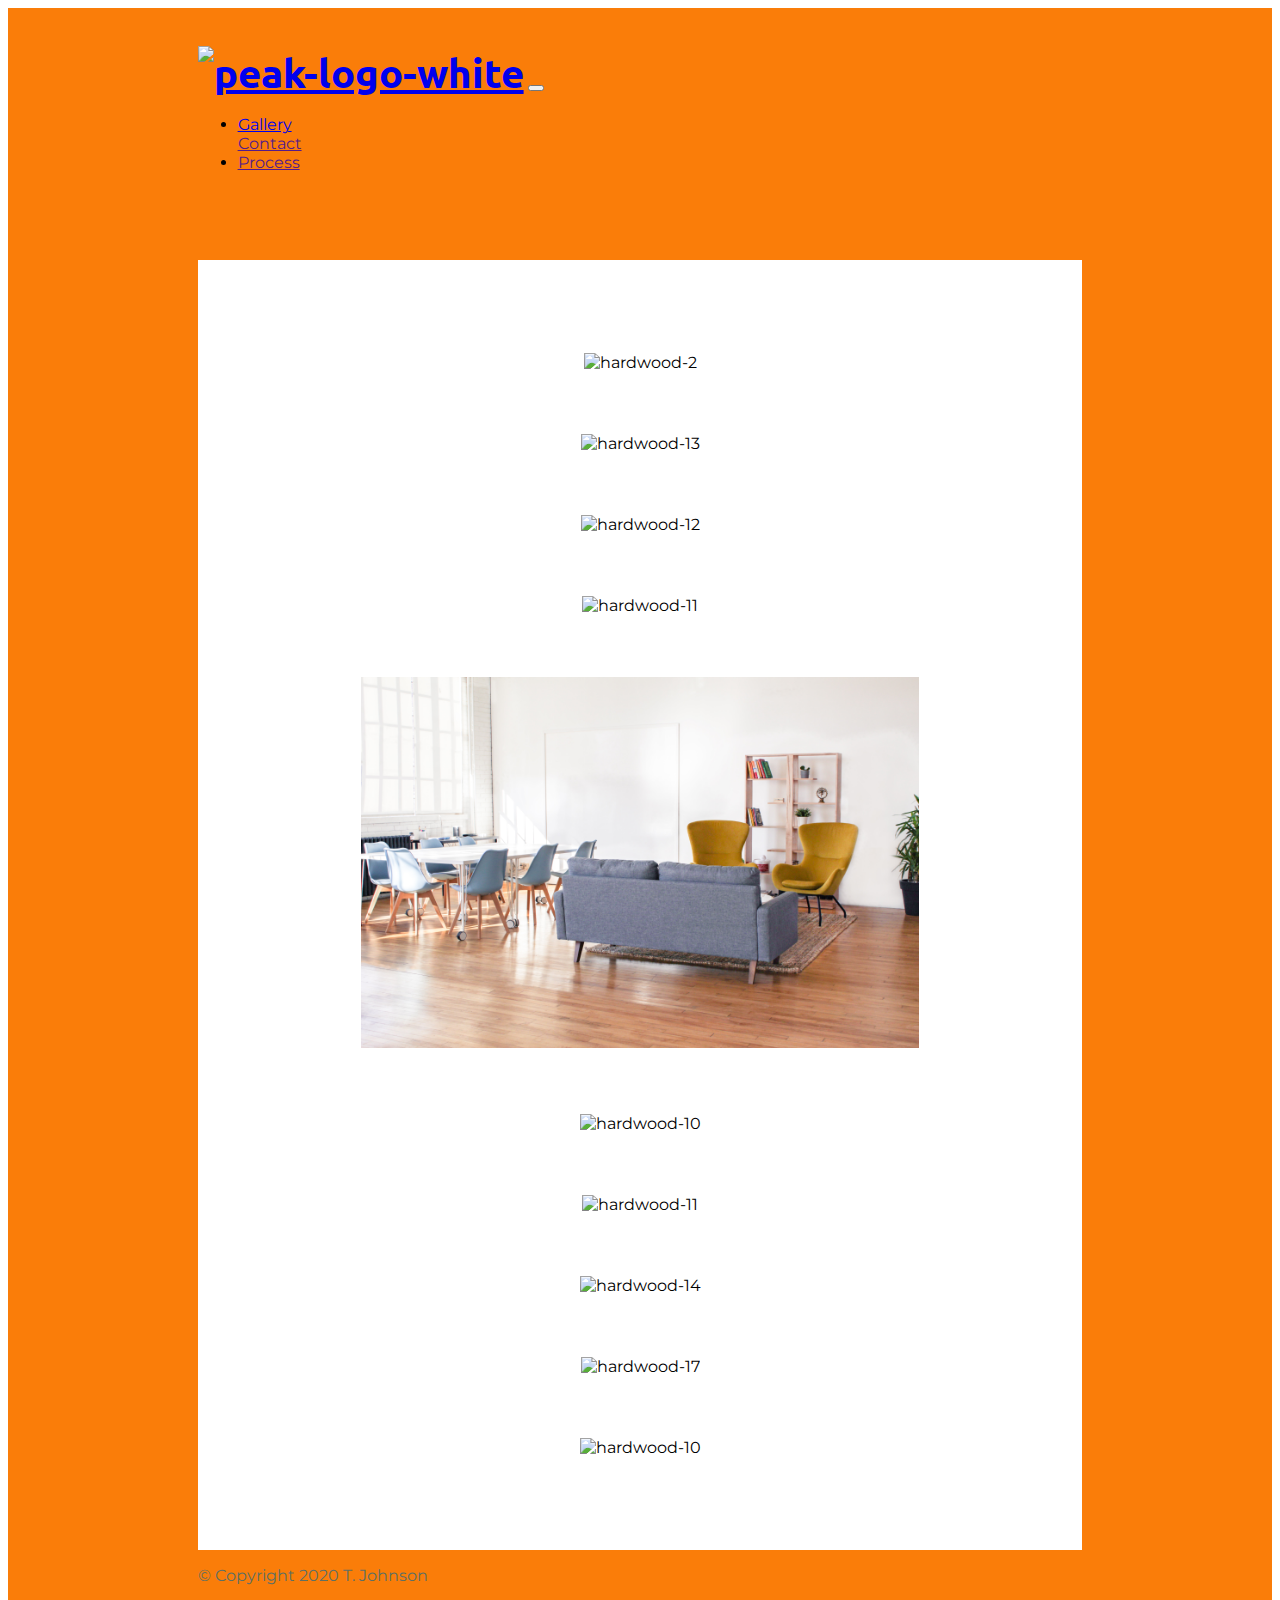
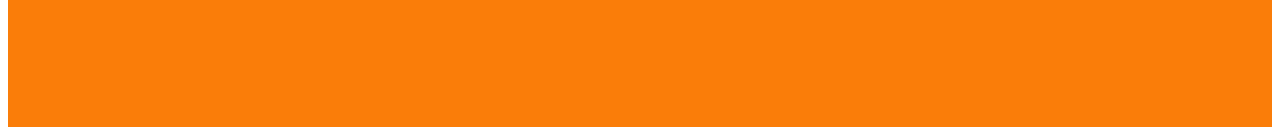
==== hardwoodflooring.html @ 55e91d2c "Update hardwoodflooring.html" ====
<!DOCTYPE html>
<link href="https://fonts.googleapis.com/css2?family=Ubuntu&display=swap" rel="stylesheet">
<html>

<head>
  <meta charset="utf-8">

  <title>Hardwood Flooring - Hardwood Flooring Pictures</title>
  
  <!-- Favicon -->

  <link rel="apple-touch-icon" sizes="180x180" href="apple-touch-icon.png">
  <link rel="icon" type="image/png" sizes="32x32" href="favicon-32x32.png">
  <link rel="icon" type="image/png" sizes="16x16" href="favicon-16x16.png">
  <link rel="manifest" href="/site.webmanifest">
  
  <!-- Favicon -->

  <link rel="apple-touch-icon" sizes="180x180" href="apple-touch-icon.png">
  <link rel="icon" type="image/png" sizes="32x32" href="favicon-32x32.png">
  <link rel="icon" type="image/png" sizes="16x16" href="favicon-16x16.png">
  <link rel="manifest" href="/site.webmanifest">

  <!-- CSS Stylesheets -->

  <link rel="stylesheet" href="https://stackpath.bootstrapcdn.com/bootstrap/4.5.0/css/bootstrap.min.css" integrity="sha384-9aIt2nRpC12Uk9gS9baDl411NQApFmC26EwAOH8WgZl5MYYxFfc+NcPb1dKGj7Sk" crossorigin="anonymous">
  <link rel="stylesheet" href="css/styles.css">

<!-- Bootstrap Scripts -->

  <script src="https://code.jquery.com/jquery-3.5.1.slim.min.js" integrity="sha384-DfXdz2htPH0lsSSs5nCTpuj/zy4C+OGpamoFVy38MVBnE+IbbVYUew+OrCXaRkfj" crossorigin="anonymous"></script>
  <script src="https://cdn.jsdelivr.net/npm/popper.js@1.16.0/dist/umd/popper.min.js" integrity="sha384-Q6E9RHvbIyZFJoft+2mJbHaEWldlvI9IOYy5n3zV9zzTtmI3UksdQRVvoxMfooAo" crossorigin="anonymous"></script>
  <script src="https://stackpath.bootstrapcdn.com/bootstrap/4.5.0/js/bootstrap.min.js" integrity="sha384-OgVRvuATP1z7JjHLkuOU7Xw704+h835Lr+6QL9UvYjZE3Ipu6Tp75j7Bh/kR0JKI" crossorigin="anonymous"></script>

<!-- Google Fonts -->
<link href="https://fonts.googleapis.com/css2?family=Montserrat:wght@400;900&family=Ubuntu&display=swap" rel="stylesheet">

<!-- Font Awesome -->

  <script src="https://kit.fontawesome.com/6d37907c20.js" crossorigin="anonymous"></script>

<!-- SEO -->
      <link rel="canonical" href="/"/>
      <meta charset="utf-8">
      <meta http-equiv="X-UA-Compatible" content="IE=edge">
      <meta name="description" content="/>">
      <meta name="keywords" content= "/">
      <meta name="viewport" content="width=device-width, initial-scale=1, shrink-to-fit=no">


</head>

<body>

  <section id="title">

    <div class="container-fluid">


      <!-- Nav Bar -->

      <nav class="navbar navbar-expand-lg navbar-dark">

        <a class="navbar-brand" href="index.html">
          <img src="images/peak-logo-white.png" width="100%" height="100%" alt="peak-logo-white"></a>

        <button class="navbar-toggler" type="button" data-toggle="collapse" data-target="#navbarTogglerDemo01" aria-controls="navbarTogglerDemo01" aria-expanded="false" aria-label="Toggle navigation">
          <span class="navbar-toggler-icon"></span>
        </button>

        <div class="collapse navbar-collapse" id="navbarTogglerDemo01">

          <ul class="navbar-nav ml-auto">

            <li class="nav-item">
            <a class="nav-link" href="hardwoodflooring.html">Gallery</a>
            </li
            <li class="nav-item">
            <a class="nav-link" href="">Contact</a>
            </li>
            <li class="nav-item">
              <a class="nav-link" href="">Process</a>
              </li>
          </ul>
        </div>
      </nav>

<section id="features">

<div class="row">

  <div class="feature-box col-lg-6">
    <img class="/>" src="images\hardwood-2.jpeg" width="100%" height="100%" alt="hardwood-2">
  </div>

  <div class="feature-box col-lg-6">
    <img class="/>" src="images/hardwood-13.JPG" width="100%" height="100%" alt="hardwood-13">
  </div>

<div class="feature-box col-lg-6">
  <img class="/>" src="images/hardwood-12.JPG" width="100%" height="100%" alt="hardwood-12">
</div>

  <div class="feature-box col-lg-6">
    <img class="/>" src="images/hardwood-11.JPG" width="100%" height="100%" alt="hardwood-11">
  </div>

<div class="feature-box col-lg-6">
  <img class="/>" src="images/hardwood-1.jpg" width="100%" height="100%" alt="hardwood-1">
</div>

<div class="feature-box col-lg-6">
  <img class="/>" src="images/hardwood-10.JPG" width="100%" height="100%" alt="hardwood-10">
</div>
<!--  -->
<div class="feature-box col-lg-6">
  <img class="/>" src="images\hardwood-15.jpeg" width="100%" height="100%" alt="hardwood-11">
</div>

<div class="feature-box col-lg-6">
<img class="/>" src="images\hardwood-14.jpeg" width="100%" height="100%" alt="hardwood-14">
</div>

<div class="feature-box col-lg-6">
<img class="/>" src="images\hardwood-17.jpeg" width="100%" height="100%" alt="hardwood-17">
</div>

<div class="feature-box col-lg-6">
<img class="/>" src="images\hardwood-18.jpeg" width="100%" height="100%" alt="hardwood-10">
</div>
</section>

<!-- Footer -->

<footer id="footer">

  <p>© Copyright 2020 T. Johnson</p>

</footer>

</body>

</html>
---- css/styles.css ----
body {
  font-family: "Montserrat";
}

#title {
  background-color: #fa7d09;

}

.container-fluid {
  padding: 3% 15% 10%;

}

h1 {
  font-family: "Montserrat", sans-serif;
  font-weight: bold;
  font-size: 3rem;
  line-height: 1.5;
  color:#fff;
}

h2 {
  font-family: "Montserrat";
  font-weight: bold;
  font-size: 3rem;
  line-height: 1.5;

}

h3 {
  font-family: "Montserrat";
  font-weight: bold;
  font-size: 1.3rem;
}

p {
  color: #5e6f64;
}

/* Navigation Bar */

.navbar {
  padding: 0 0 4.5rem;

}

.navbar-brand {
  font-family: "Ubuntu";
  font-size: 2.5rem;
  font-weight: bold;

}

.nabar-item {
  padding: 0 10px;

}

.nabar-link {
  font-style: 2.5rem;

}
.dropdown-menu {

}

/* Navbar Buttons */

.download-button {
  margin: 5% 3% 5% 0;

}

/* Title Image */
  .title-image {
    width: 85%;
    transform: rotate(25deg);
    position: absolute;
    z-index: 1;
  }



  /* Features Section */

#features {
padding: 7% 15%;
background-color: #fff;
position: relative;
z-index: 2;

}

.feature-box {
  text-align: center;
  padding: 5%;
}

.icon {
  color:#5e6f64;
  margin-bottom: 1rem;
}

.icon:hover {
  color:#fa7d09;
}

/* Testimonials */

#testimonials {
  text-align: center;
  background-color: #5e6f64;
  color:#fff;
}

.testimonial-image {
  width: 10%;
  border-radius: 100%;
  margin: 20px;
}

.carousel-item {
  padding: 7% 15%;
}

/* Press */

#press {
  background-color: #5e6f64;
  text-align: center;
  padding-bottom: 3%;
}

.press-logo {
  width: 15%;
  margin: 20px 20px 50px;
}

.brands-we-trust {
  color:#2f2519;
}

/* Pricing Section */

#pricing {
  padding: 100px;
  text-align: center;
}

.pricing-colomn {
  padding: 3% 2%;
}

#cta {
text-align: center;
}
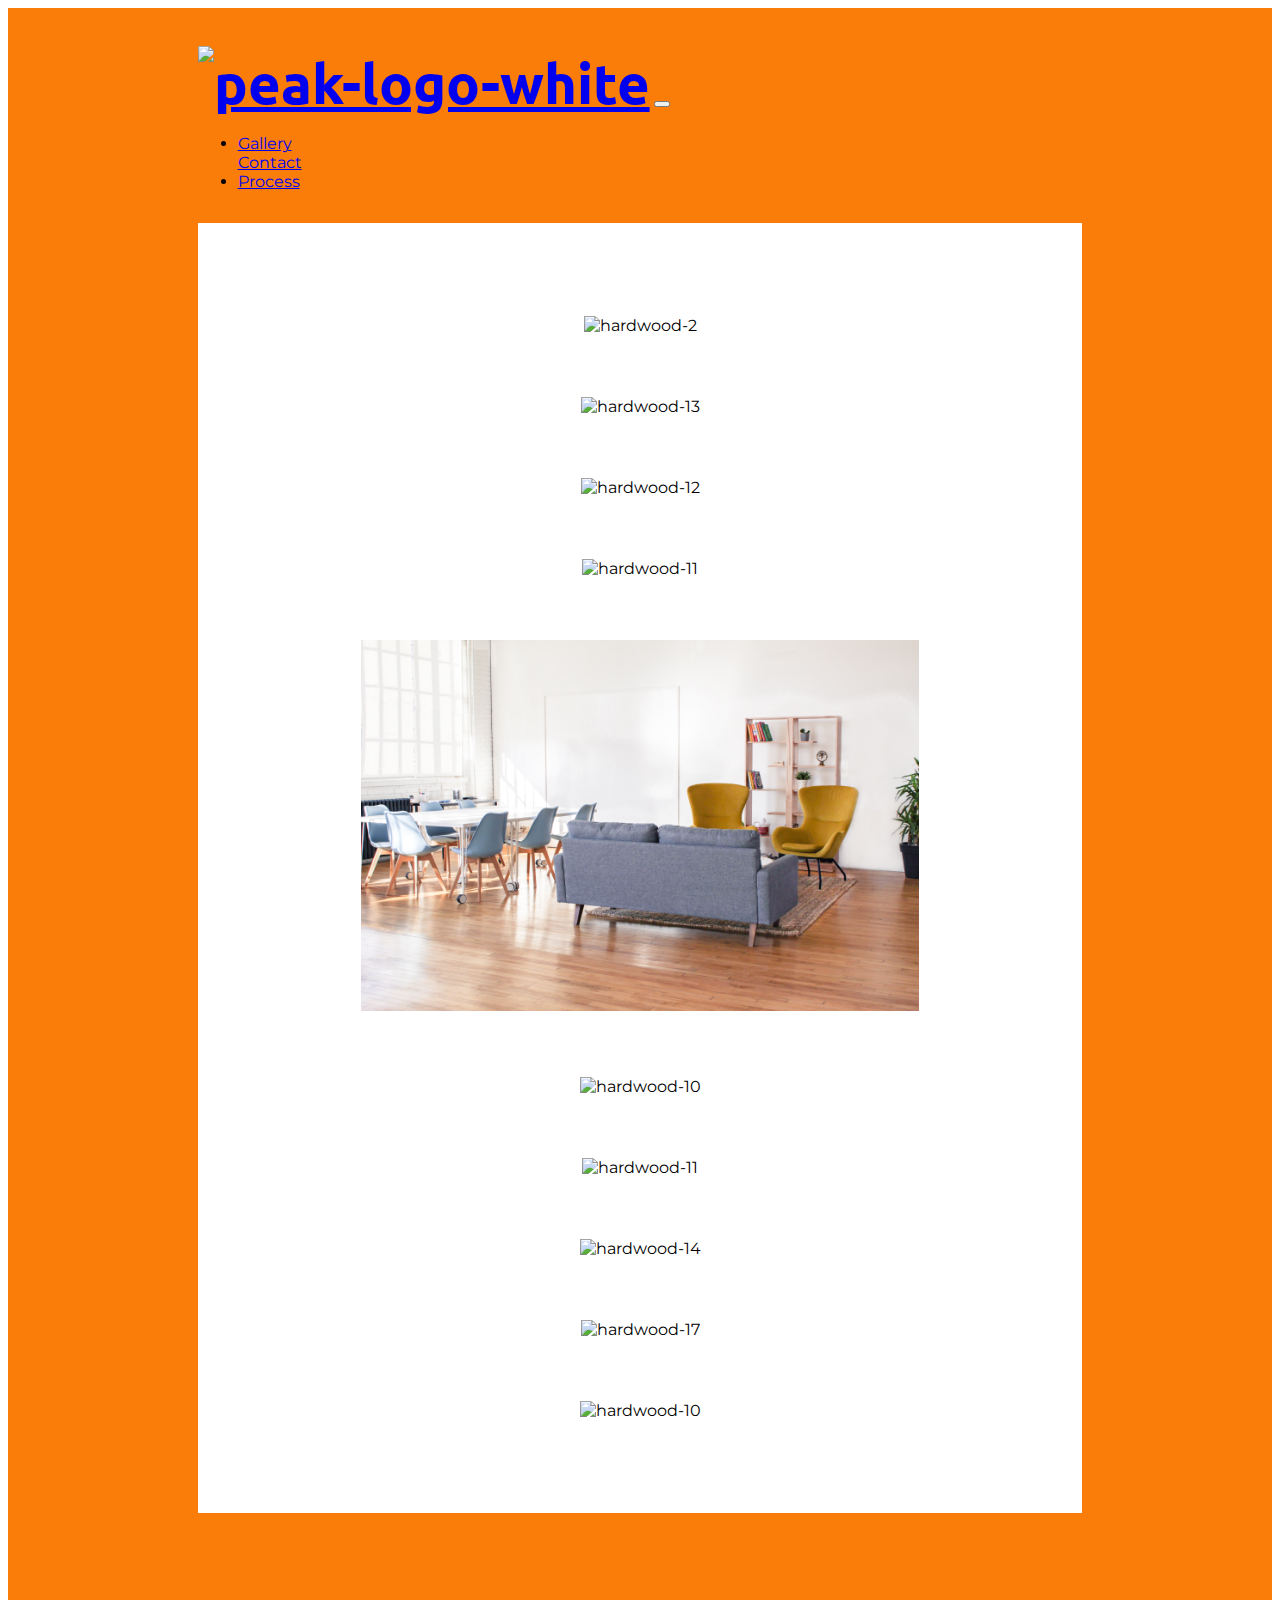
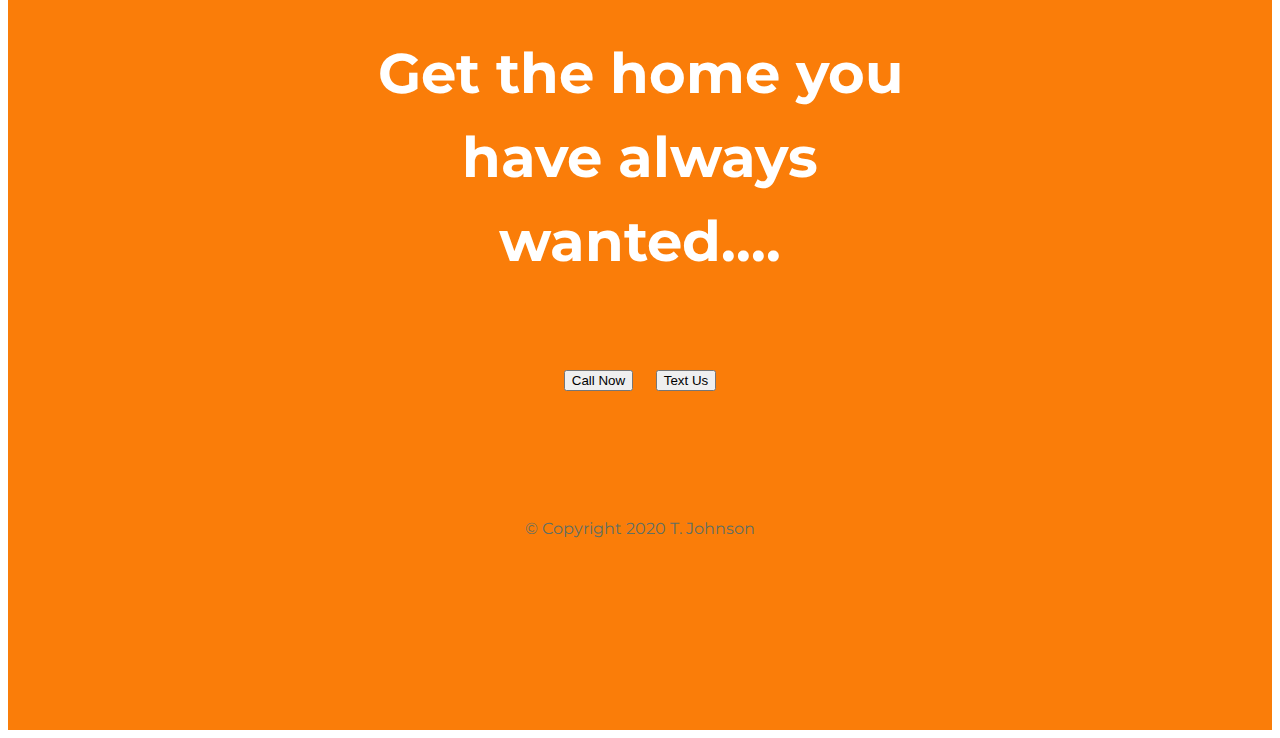
==== commit 326d03df: "Update hardwoodflooring.html" ====
--- a/hardwoodflooring.html
+++ b/hardwoodflooring.html
@@ -6,20 +6,6 @@
   <meta charset="utf-8">
 
   <title>Hardwood Flooring - Hardwood Flooring Pictures</title>
-  
-  <!-- Favicon -->
-
-  <link rel="apple-touch-icon" sizes="180x180" href="apple-touch-icon.png">
-  <link rel="icon" type="image/png" sizes="32x32" href="favicon-32x32.png">
-  <link rel="icon" type="image/png" sizes="16x16" href="favicon-16x16.png">
-  <link rel="manifest" href="/site.webmanifest">
-  
-  <!-- Favicon -->
-
-  <link rel="apple-touch-icon" sizes="180x180" href="apple-touch-icon.png">
-  <link rel="icon" type="image/png" sizes="32x32" href="favicon-32x32.png">
-  <link rel="icon" type="image/png" sizes="16x16" href="favicon-16x16.png">
-  <link rel="manifest" href="/site.webmanifest">
 
   <!-- CSS Stylesheets -->
 
@@ -76,10 +62,10 @@
             <a class="nav-link" href="hardwoodflooring.html">Gallery</a>
             </li
             <li class="nav-item">
-            <a class="nav-link" href="">Contact</a>
+            <a class="nav-link" href="#cta">Contact</a>
             </li>
             <li class="nav-item">
-              <a class="nav-link" href="">Process</a>
+              <a class="nav-link" href="index.html#process">Process</a>
               </li>
           </ul>
         </div>
@@ -94,15 +80,15 @@
   </div>
 
   <div class="feature-box col-lg-6">
-    <img class="/>" src="images/hardwood-13.JPG" width="100%" height="100%" alt="hardwood-13">
+    <img class="/>" src="images/hardwood-13.jpg" width="100%" height="100%" alt="hardwood-13">
   </div>
 
 <div class="feature-box col-lg-6">
-  <img class="/>" src="images/hardwood-12.JPG" width="100%" height="100%" alt="hardwood-12">
+  <img class="/>" src="images/hardwood-12.jpg" width="100%" height="100%" alt="hardwood-12">
 </div>
 
   <div class="feature-box col-lg-6">
-    <img class="/>" src="images/hardwood-11.JPG" width="100%" height="100%" alt="hardwood-11">
+    <img class="/>" src="images/hardwood-11.jpg" width="100%" height="100%" alt="hardwood-11">
   </div>
 
 <div class="feature-box col-lg-6">
@@ -110,7 +96,7 @@
 </div>
 
 <div class="feature-box col-lg-6">
-  <img class="/>" src="images/hardwood-10.JPG" width="100%" height="100%" alt="hardwood-10">
+  <img class="/>" src="images/hardwood-10.jpg" width="100%" height="100%" alt="hardwood-10">
 </div>
 <!--  -->
 <div class="feature-box col-lg-6">
@@ -130,9 +116,23 @@
 </div>
 </section>
 
+<!-- Call to Action -->
+<section id="cta">
+
+<h3 class="cta-heading">Get the home you have always wanted....</h3>
+<button type="button" class="btn btn-dark btn-lg download-button"><i class="fas fa-phone"></i> Call Now</button>
+<button type="button" class="btn btn-light btn-lg"><i class="fas fa-envelope-square"></i> Text Us</button>
+
+</section>
+
+
 <!-- Footer -->
 
 <footer id="footer">
+  <i class="social-icon fab fa-facebook-f"></i>
+  <i class="social-icon fab fa-instagram"></i>
+  <i class="social-icon fab fa-twitter"></i>
+  <i class="social-icon fab fa-linkedin-in"></i>
 
   <p>© Copyright 2020 T. Johnson</p>
 
--- a/css/styles.css
+++ b/css/styles.css
@@ -4,6 +4,7 @@
 
 #title {
   background-color: #fa7d09;
+  padding-bottom: 50px;
 
 }
 
@@ -13,9 +14,10 @@
 }
 
 h1 {
+  padding-top: 120px;
   font-family: "Montserrat", sans-serif;
   font-weight: bold;
-  font-size: 3rem;
+  font-size: 2.75rem;
   line-height: 1.5;
   color:#fff;
 }
@@ -39,15 +41,21 @@
 }
 
 /* Navigation Bar */
+.brand-image{
+  width: 50%;
+}
+.navbar-left {
+  height: 50%;
+}
 
 .navbar {
-  padding: 0 0 4.5rem;
+  padding:  0 0 1rem;
 
 }
 
 .navbar-brand {
   font-family: "Ubuntu";
-  font-size: 2.5rem;
+  font-size: 3.5rem;
   font-weight: bold;
 
 }
@@ -62,7 +70,6 @@
 
 }
 .dropdown-menu {
-
 }
 
 /* Navbar Buttons */
@@ -74,10 +81,11 @@
 
 /* Title Image */
   .title-image {
-    width: 85%;
+    width: 75%;
     transform: rotate(25deg);
     position: absolute;
     z-index: 1;
+    right: 18%;
   }
 
 
@@ -143,7 +151,7 @@
 
 /* Pricing Section */
 
-#pricing {
+#process {
   padding: 100px;
   text-align: center;
 }
@@ -153,5 +161,32 @@
 }
 
 #cta {
-text-align: center;
+  background-color: #fa7d09;
+  color: #fff;
+  padding: 7% 15%;
+  text-align: center;
 }
+.cta-heading {
+  font-family: "Montserrat";
+  font-size: 3.5rem;
+  line-height: 1.5;
+}
+#footer {
+  text-align: center;
+}
+.social-icon {
+  margin: 20px 10px;
+}
+@media (max-width: 1028px){
+  #title {
+    text-align: center;
+  }
+  .title-image {
+    position: static;
+    transform: rotate(0);
+}
+h2 {
+  font-size: 1.5rem;
+}
+}
+
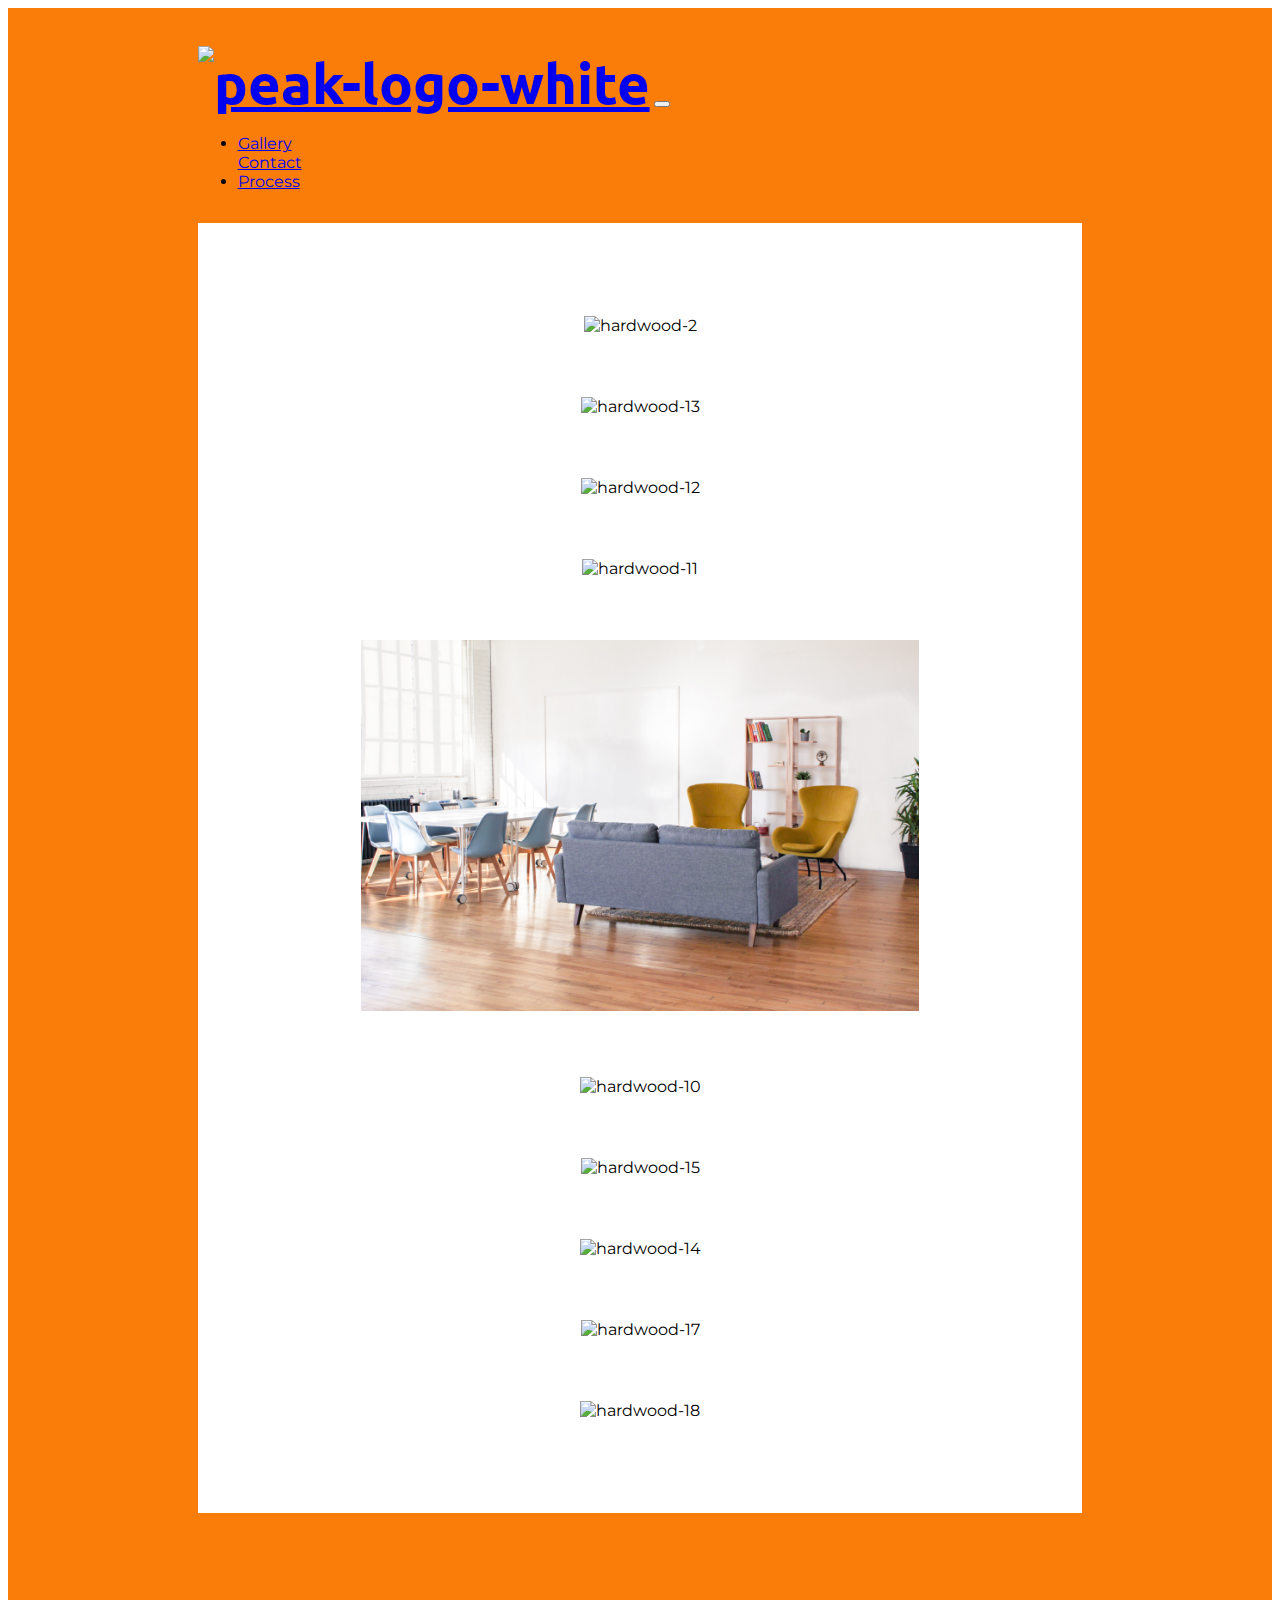
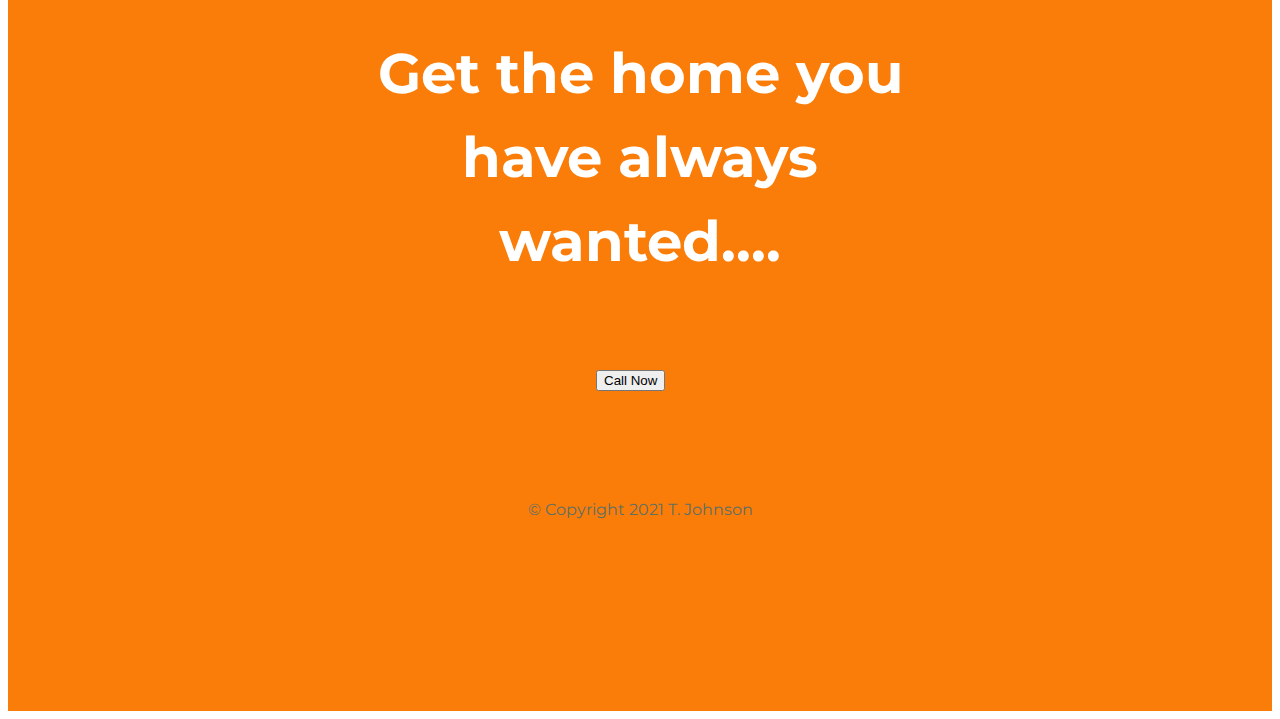
==== commit fe87475c: "Update hardwoodflooring.html" ====
--- a/hardwoodflooring.html
+++ b/hardwoodflooring.html
@@ -3,9 +3,23 @@
 <html>
 
 <head>
-  <meta charset="utf-8">
 
-  <title>Hardwood Flooring - Hardwood Flooring Pictures</title>
+
+<!-- SEO -->
+  <link rel="canonical" href="https://www.valleyhardwood.info"/>
+
+
+
+   <title>Hardwood Flooring Peoria IL - Refinishing, Installation, and Repair</title>
+
+    <meta charset="utf-8">
+    <meta name="description" content="Hardwood Floor Refinishing Peoria IL. Hardwood Floor Installation, Repair, and Refinishing throughout Central IL.">
+    <meta name="keywords" content= "hardwood floor refinishing near me, hardwood floor refinishing, hardwood flooring, hardwood flooring central il, hardwood floor refinishing Springfield IL, Hardwood floor refinishing Peoria IL, Springfield IL, wood floor refinishing, wood floor refinishing near me">
+    <meta name="viewport" content="width=device-width, initial-scale=1, shrink-to-fit=no">
+
+  <!-- Favicon -->
+
+<link rel="icon" href="images/favicon.ico">
 
   <!-- CSS Stylesheets -->
 
@@ -80,15 +94,15 @@
   </div>
 
   <div class="feature-box col-lg-6">
-    <img class="/>" src="images/hardwood-13.jpg" width="100%" height="100%" alt="hardwood-13">
+    <img class="/>" src="images/hardwood-13.JPG" width="100%" height="100%" alt="hardwood-13">
   </div>
 
 <div class="feature-box col-lg-6">
-  <img class="/>" src="images/hardwood-12.jpg" width="100%" height="100%" alt="hardwood-12">
+  <img class="/>" src="images/hardwood-12.JPG" width="100%" height="100%" alt="hardwood-12">
 </div>
 
   <div class="feature-box col-lg-6">
-    <img class="/>" src="images/hardwood-11.jpg" width="100%" height="100%" alt="hardwood-11">
+    <img class="/>" src="images/hardwood-11.JPG" width="100%" height="100%" alt="hardwood-11">
   </div>
 
 <div class="feature-box col-lg-6">
@@ -96,11 +110,11 @@
 </div>
 
 <div class="feature-box col-lg-6">
-  <img class="/>" src="images/hardwood-10.jpg" width="100%" height="100%" alt="hardwood-10">
+  <img class="/>" src="images/hardwood-10.JPG" width="100%" height="100%" alt="hardwood-10">
 </div>
 <!--  -->
 <div class="feature-box col-lg-6">
-  <img class="/>" src="images\hardwood-15.jpeg" width="100%" height="100%" alt="hardwood-11">
+  <img class="/>" src="images\hardwood-15.jpeg" width="100%" height="100%" alt="hardwood-15">
 </div>
 
 <div class="feature-box col-lg-6">
@@ -112,7 +126,7 @@
 </div>
 
 <div class="feature-box col-lg-6">
-<img class="/>" src="images\hardwood-18.jpeg" width="100%" height="100%" alt="hardwood-10">
+<img class="/>" src="images\hardwood-18.jpeg" width="100%" height="100%" alt="hardwood-18">
 </div>
 </section>
 
@@ -120,8 +134,8 @@
 <section id="cta">
 
 <h3 class="cta-heading">Get the home you have always wanted....</h3>
-<button type="button" class="btn btn-dark btn-lg download-button"><i class="fas fa-phone"></i> Call Now</button>
-<button type="button" class="btn btn-light btn-lg"><i class="fas fa-envelope-square"></i> Text Us</button>
+  <a href="tel:+tel:+1-217-371-1088"><button type="button" class="btn btn-dark btn-lg download-button"><i class="fas fa-phone"></i>Call Now</button></a>
+          <button hidden type="button" class="btn btn-light btn-lg"><i class="fas fa-envelope-square"></i>Text Us</button>
 
 </section>
 
@@ -129,12 +143,9 @@
 <!-- Footer -->
 
 <footer id="footer">
-  <i class="social-icon fab fa-facebook-f"></i>
-  <i class="social-icon fab fa-instagram"></i>
-  <i class="social-icon fab fa-twitter"></i>
-  <i class="social-icon fab fa-linkedin-in"></i>
+  <a href="https://www.facebook.com/valleyhardwoodflooring"> <i class="fab fa-facebook-f"></i></a>
 
-  <p>© Copyright 2020 T. Johnson</p>
+  <p>© Copyright 2021 T. Johnson</p>
 
 </footer>
 
--- a/css/styles.css
+++ b/css/styles.css
@@ -1,192 +1,191 @@
 body {
-  font-family: "Montserrat";
-}
-
-#title {
-  background-color: #fa7d09;
-  padding-bottom: 50px;
-
-}
-
-.container-fluid {
-  padding: 3% 15% 10%;
-
-}
-
-h1 {
-  padding-top: 120px;
-  font-family: "Montserrat", sans-serif;
-  font-weight: bold;
-  font-size: 2.75rem;
-  line-height: 1.5;
-  color:#fff;
-}
-
-h2 {
-  font-family: "Montserrat";
-  font-weight: bold;
-  font-size: 3rem;
-  line-height: 1.5;
-
-}
-
-h3 {
-  font-family: "Montserrat";
-  font-weight: bold;
-  font-size: 1.3rem;
-}
-
-p {
-  color: #5e6f64;
-}
-
-/* Navigation Bar */
-.brand-image{
-  width: 50%;
-}
-.navbar-left {
-  height: 50%;
-}
-
-.navbar {
-  padding:  0 0 1rem;
-
-}
-
-.navbar-brand {
-  font-family: "Ubuntu";
-  font-size: 3.5rem;
-  font-weight: bold;
-
-}
-
-.nabar-item {
-  padding: 0 10px;
-
-}
-
-.nabar-link {
-  font-style: 2.5rem;
-
-}
-.dropdown-menu {
-}
-
-/* Navbar Buttons */
-
-.download-button {
-  margin: 5% 3% 5% 0;
-
-}
-
-/* Title Image */
-  .title-image {
-    width: 75%;
-    transform: rotate(25deg);
-    position: absolute;
-    z-index: 1;
-    right: 18%;
+    font-family: "Montserrat";
   }
-
-
-
-  /* Features Section */
-
-#features {
-padding: 7% 15%;
-background-color: #fff;
-position: relative;
-z-index: 2;
-
-}
-
-.feature-box {
-  text-align: center;
-  padding: 5%;
-}
-
-.icon {
-  color:#5e6f64;
-  margin-bottom: 1rem;
-}
-
-.icon:hover {
-  color:#fa7d09;
-}
-
-/* Testimonials */
-
-#testimonials {
-  text-align: center;
-  background-color: #5e6f64;
-  color:#fff;
-}
-
-.testimonial-image {
-  width: 10%;
-  border-radius: 100%;
-  margin: 20px;
-}
-
-.carousel-item {
+  
+  #title {
+    background-color: #fa7d09;
+    padding-bottom: 50px;
+  
+  }
+  
+  .container-fluid {
+    padding: 3% 15% 10%;
+  
+  }
+  
+  h1 {
+    padding-top: 120px;
+    font-family: "Montserrat", sans-serif;
+    font-weight: bold;
+    font-size: 2.75rem;
+    line-height: 1.5;
+    color:#fff;
+  }
+  
+  h2 {
+    font-family: "Montserrat";
+    font-weight: bold;
+    font-size: 3rem;
+    line-height: 1.5;
+  
+  }
+  
+  h3 {
+    font-family: "Montserrat";
+    font-weight: bold;
+    font-size: 1.3rem;
+  }
+  
+  p {
+    color: #5e6f64;
+  }
+  
+  /* Navigation Bar */
+  .brand-image{
+    width: 50%;
+  }
+  .navbar-left {
+    height: 50%;
+  }
+  
+  .navbar {
+    padding:  0 0 1rem;
+  
+  }
+  
+  .navbar-brand {
+    font-family: "Ubuntu";
+    font-size: 3.5rem;
+    font-weight: bold;
+  
+  }
+  
+  .nabar-item {
+    padding: 0 10px;
+  
+  }
+  
+  .nabar-link {
+    font-style: 2.5rem;
+  
+  }
+  .dropdown-menu {
+  }
+  
+  /* Navbar Buttons */
+  
+  .download-button {
+    margin: 5% 3% 5% 0;
+  
+  }
+  
+  /* Title Image */
+    .title-image {
+      width: 75%;
+      transform: rotate(25deg);
+      position: absolute;
+      z-index: 1;
+      right: 18%;
+    }
+  
+  
+  
+    /* Features Section */
+  
+  #features {
   padding: 7% 15%;
-}
-
-/* Press */
-
-#press {
-  background-color: #5e6f64;
-  text-align: center;
-  padding-bottom: 3%;
-}
-
-.press-logo {
-  width: 15%;
-  margin: 20px 20px 50px;
-}
-
-.brands-we-trust {
-  color:#2f2519;
-}
-
-/* Pricing Section */
-
-#process {
-  padding: 100px;
-  text-align: center;
-}
-
-.pricing-colomn {
-  padding: 3% 2%;
-}
-
-#cta {
-  background-color: #fa7d09;
-  color: #fff;
-  padding: 7% 15%;
-  text-align: center;
-}
-.cta-heading {
-  font-family: "Montserrat";
-  font-size: 3.5rem;
-  line-height: 1.5;
-}
-#footer {
-  text-align: center;
-}
-.social-icon {
-  margin: 20px 10px;
-}
-@media (max-width: 1028px){
-  #title {
+  background-color: #fff;
+  position: relative;
+  z-index: 2;
+  
+  }
+  
+  .feature-box {
+    text-align: center;
+    padding: 5%;
+  }
+  
+  .icon {
+    color:#5e6f64;
+    margin-bottom: 1rem;
+  }
+  
+  .icon:hover {
+    color:#fa7d09;
+  }
+  
+  /* Testimonials */
+  
+  #testimonials {
+    text-align: center;
+    background-color: #5e6f64;
+    color:#fff;
+  }
+  
+  .testimonial-image {
+    width: 10%;
+    border-radius: 100%;
+    margin: 20px;
+  }
+  
+  .carousel-item {
+    padding: 7% 15%;
+  }
+  
+  /* Press */
+  
+  #press {
+    background-color: #5e6f64;
+    text-align: center;
+    padding-bottom: 3%;
+  }
+  
+  .press-logo {
+    width: 15%;
+    margin: 20px 20px 50px;
+  }
+  
+  .brands-we-trust {
+    color:#2f2519;
+  }
+  
+  /* Pricing Section */
+  
+  #process {
+    padding: 100px;
     text-align: center;
   }
-  .title-image {
-    position: static;
-    transform: rotate(0);
-}
-h2 {
-  font-size: 1.5rem;
-}
-}
-
+  
+  .pricing-colomn {
+    padding: 3% 2%;
+  }
+  
+  #cta {
+    background-color: #fa7d09;
+    color: #fff;
+    padding: 7% 15%;
+    text-align: center;
+  }
+  .cta-heading {
+    font-family: "Montserrat";
+    font-size: 3.5rem;
+    line-height: 1.5;
+  }
+  #footer {
+    text-align: center;
+  }
+  .social-icon {
+    margin: 20px 10px;
+  }
+  @media (max-width: 1028px){
+    #title {
+      text-align: center;
+    }
+    .title-image {
+      position: static;
+      transform: rotate(0);
+  }
+  h2 {
+    font-size: 1.5rem;
+  }
+  }
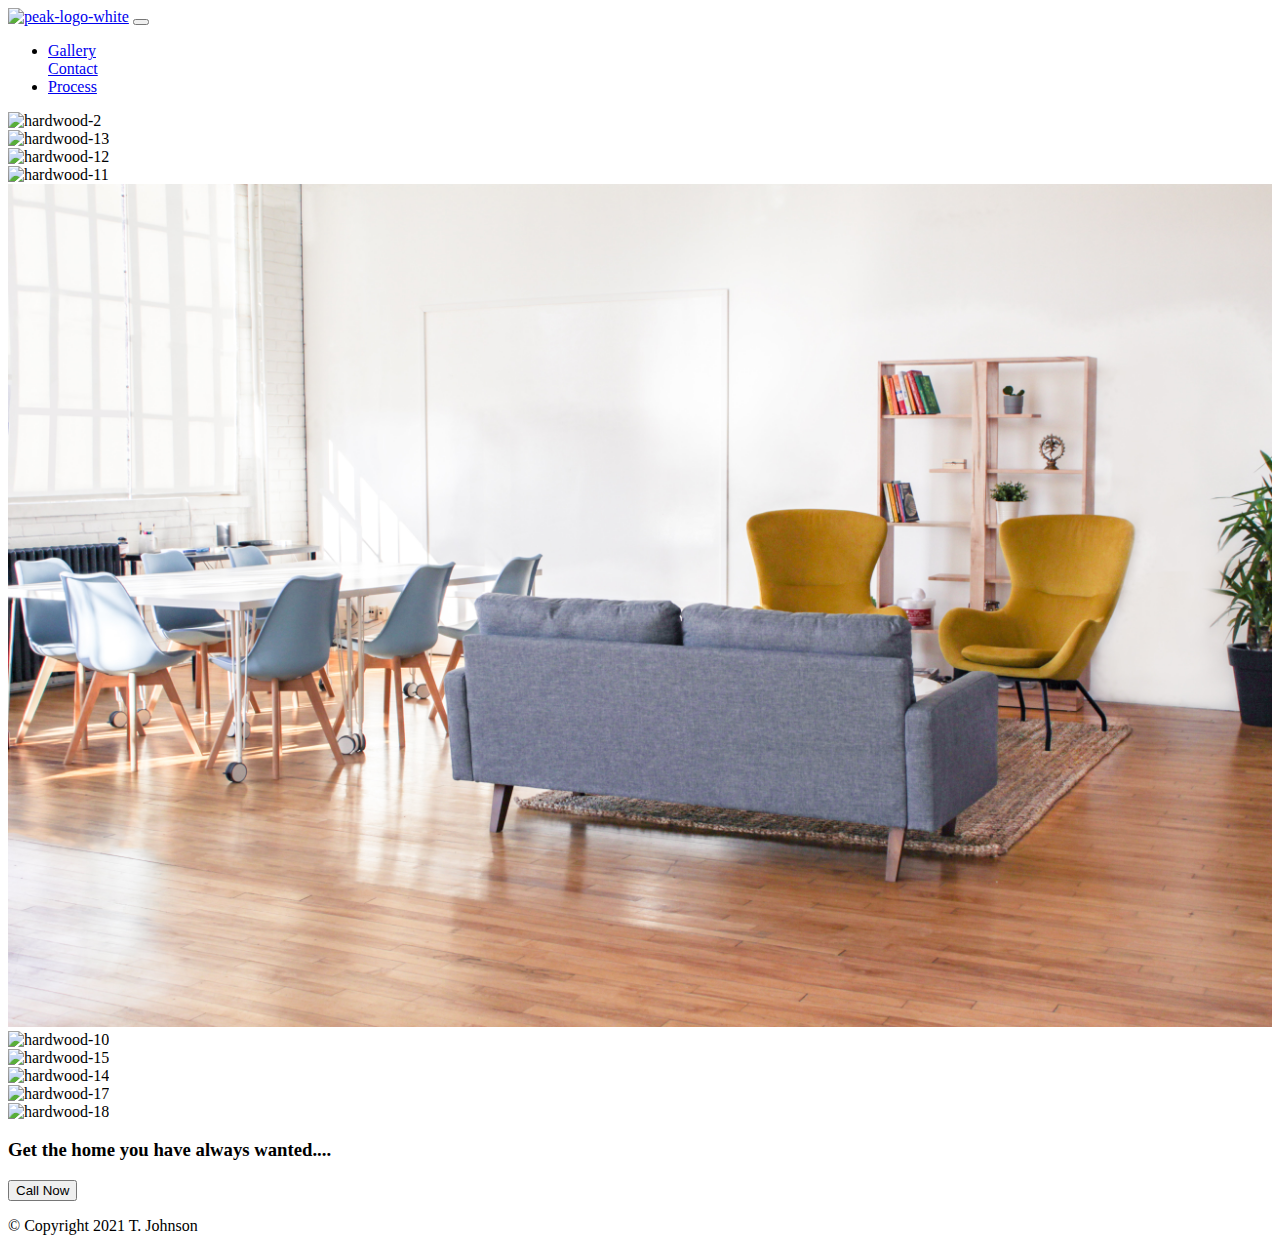
==== commit bb341299: "Update hardwoodflooring.html" ====
--- a/hardwoodflooring.html
+++ b/hardwoodflooring.html
@@ -134,7 +134,7 @@
 <section id="cta">
 
 <h3 class="cta-heading">Get the home you have always wanted....</h3>
-  <a href="tel:+tel:+1-217-371-1088"><button type="button" class="btn btn-dark btn-lg download-button"><i class="fas fa-phone"></i>Call Now</button></a>
+  <a href="tel:+1-217-371-1088"><button type="button" class="btn btn-dark btn-lg download-button"><i class="fas fa-phone"></i>Call Now</button></a>
           <button hidden type="button" class="btn btn-light btn-lg"><i class="fas fa-envelope-square"></i>Text Us</button>
 
 </section>
@@ -143,7 +143,7 @@
 <!-- Footer -->
 
 <footer id="footer">
-  <a href="https://www.facebook.com/valleyhardwoodflooring"> <i class="fab fa-facebook-f"></i></a>
+  <a href="https://www.facebook.com/valleyhardwoodflooring"target="_blank" rel="noopener noreferrer"> <i class="fab fa-facebook-f"></i></a>
 
   <p>© Copyright 2021 T. Johnson</p>
 
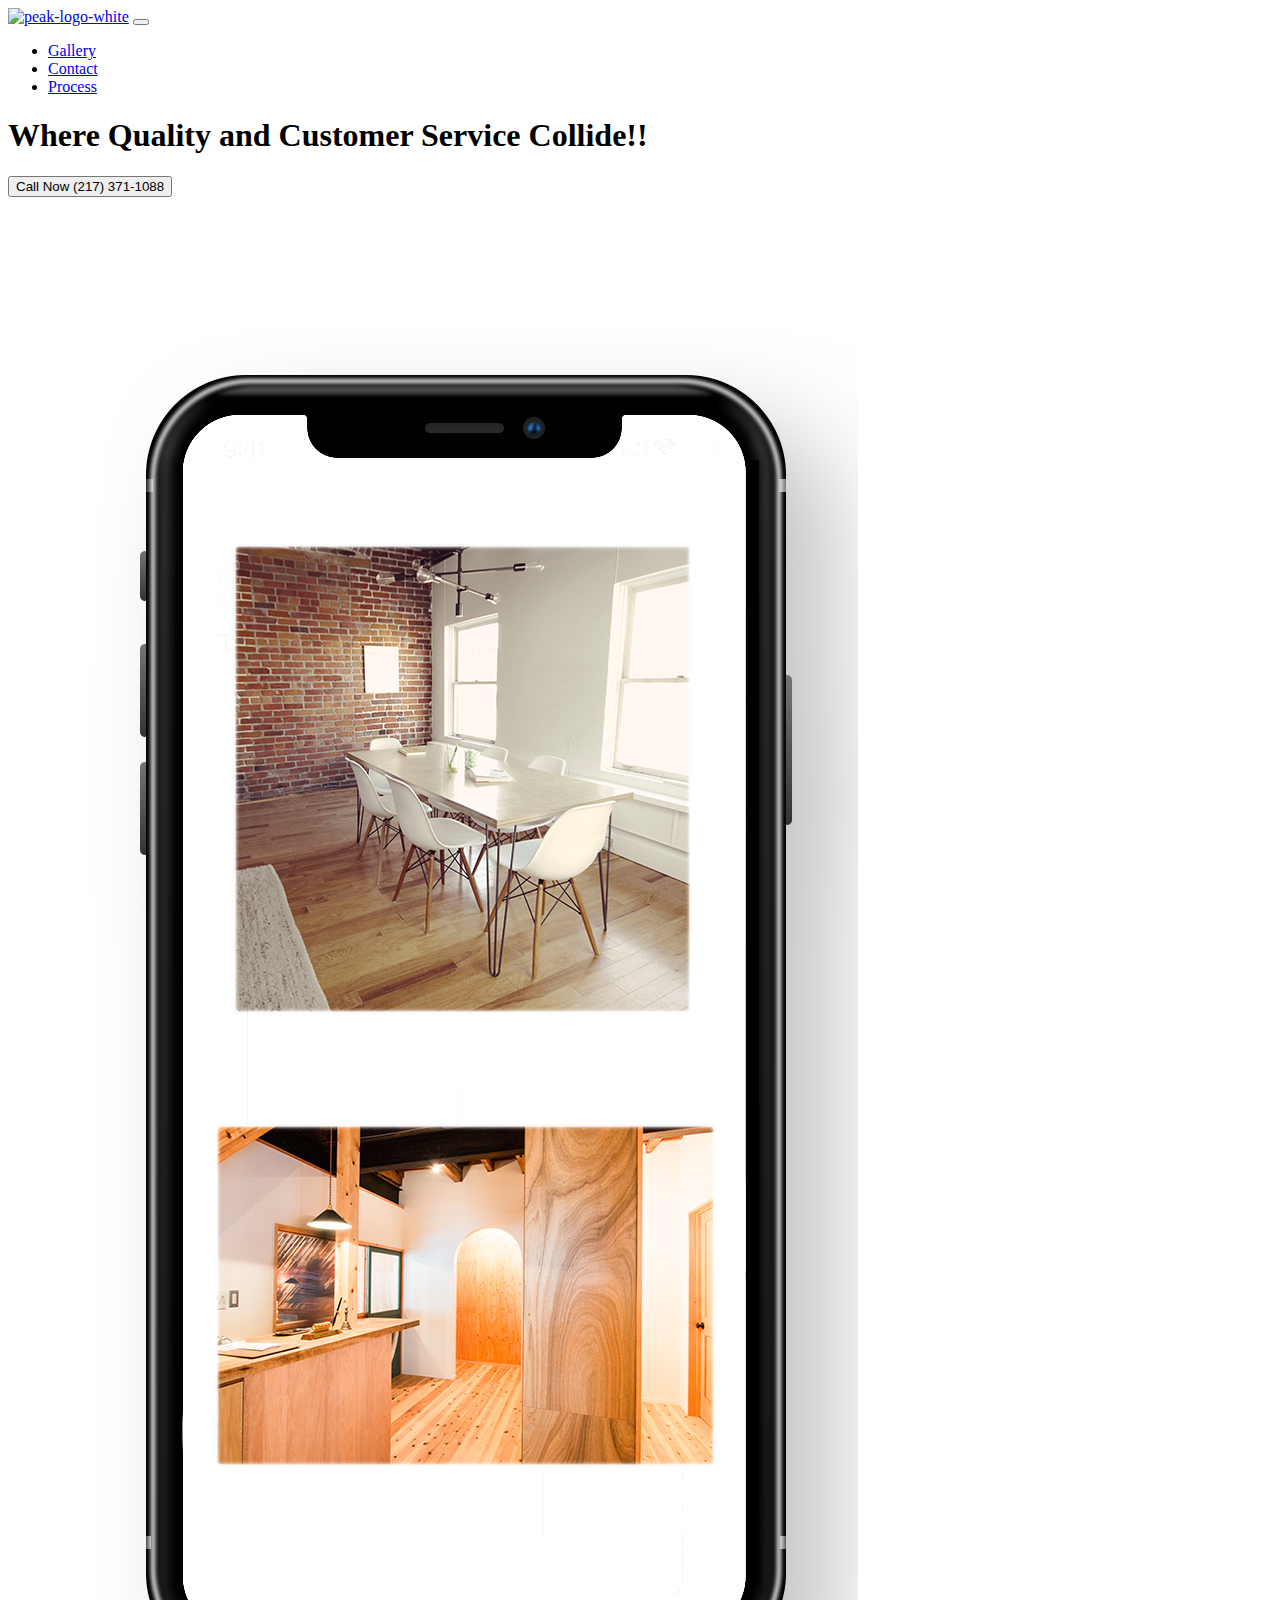
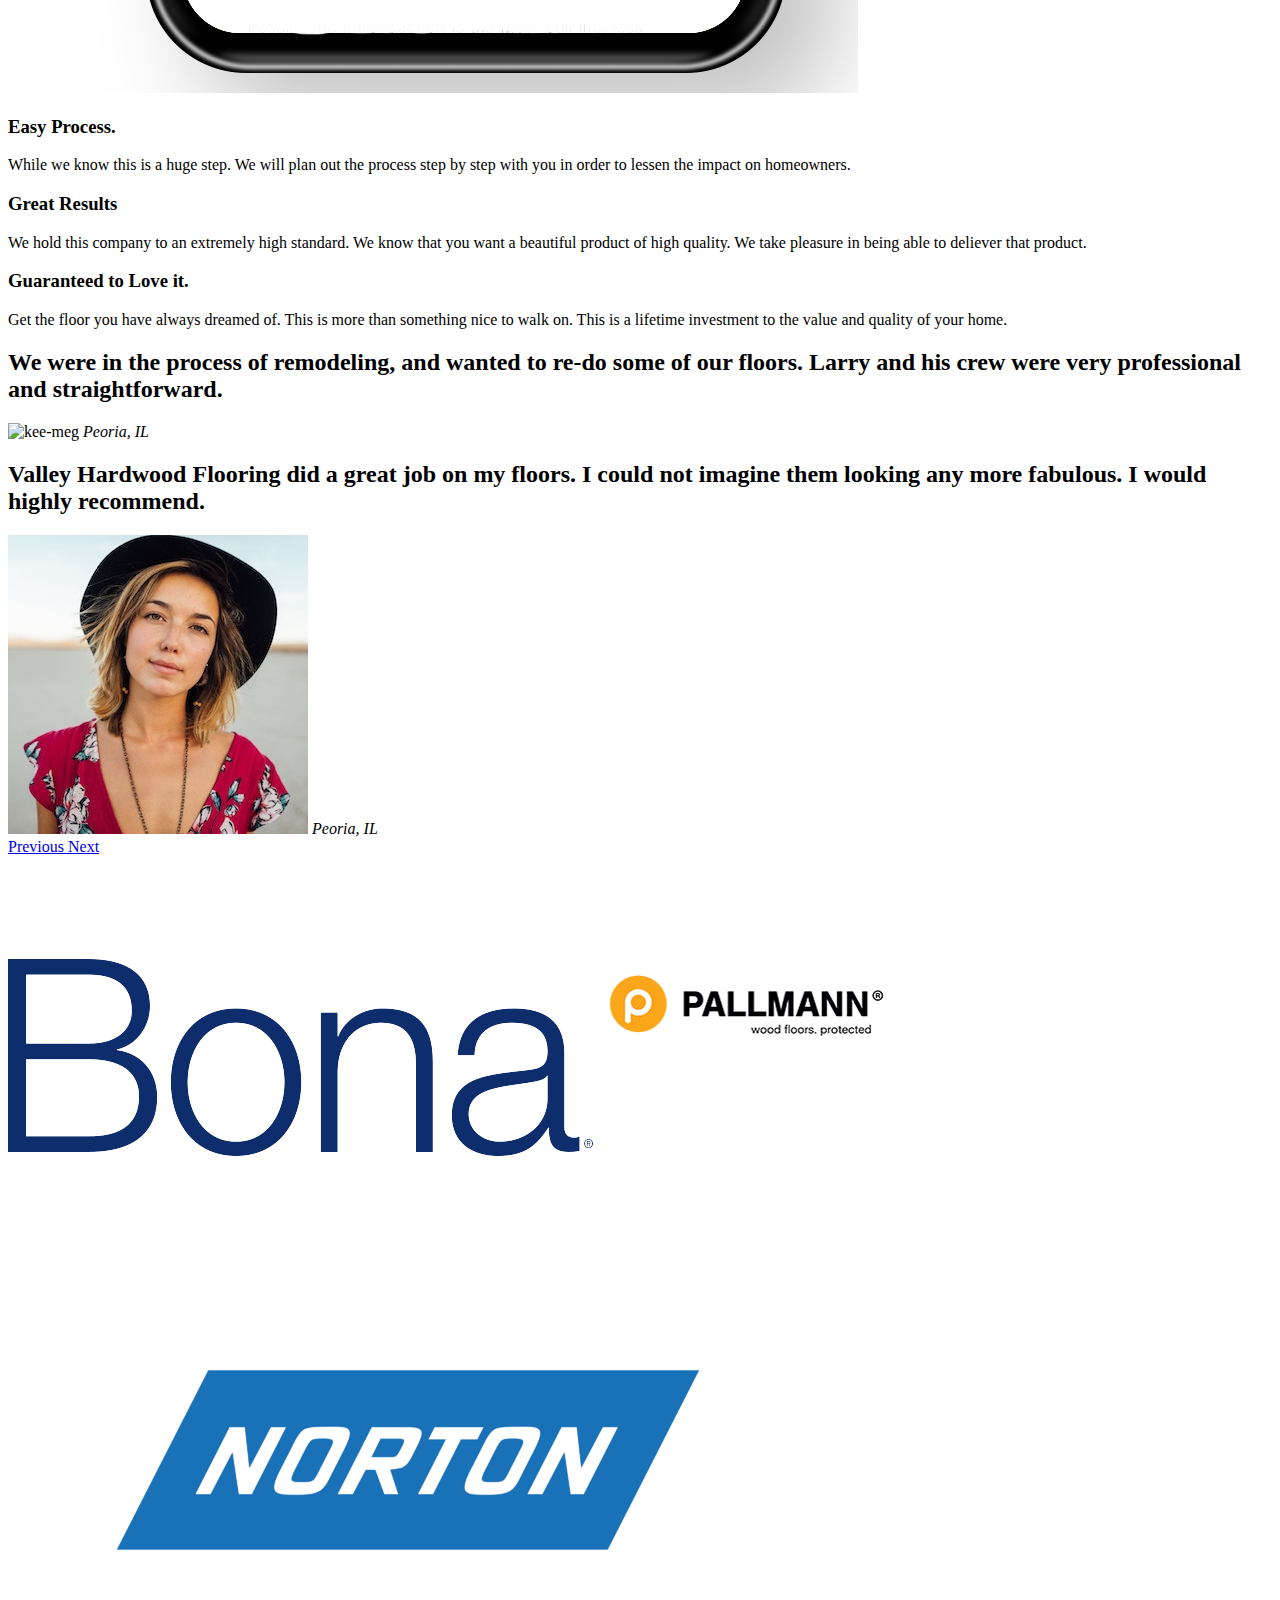
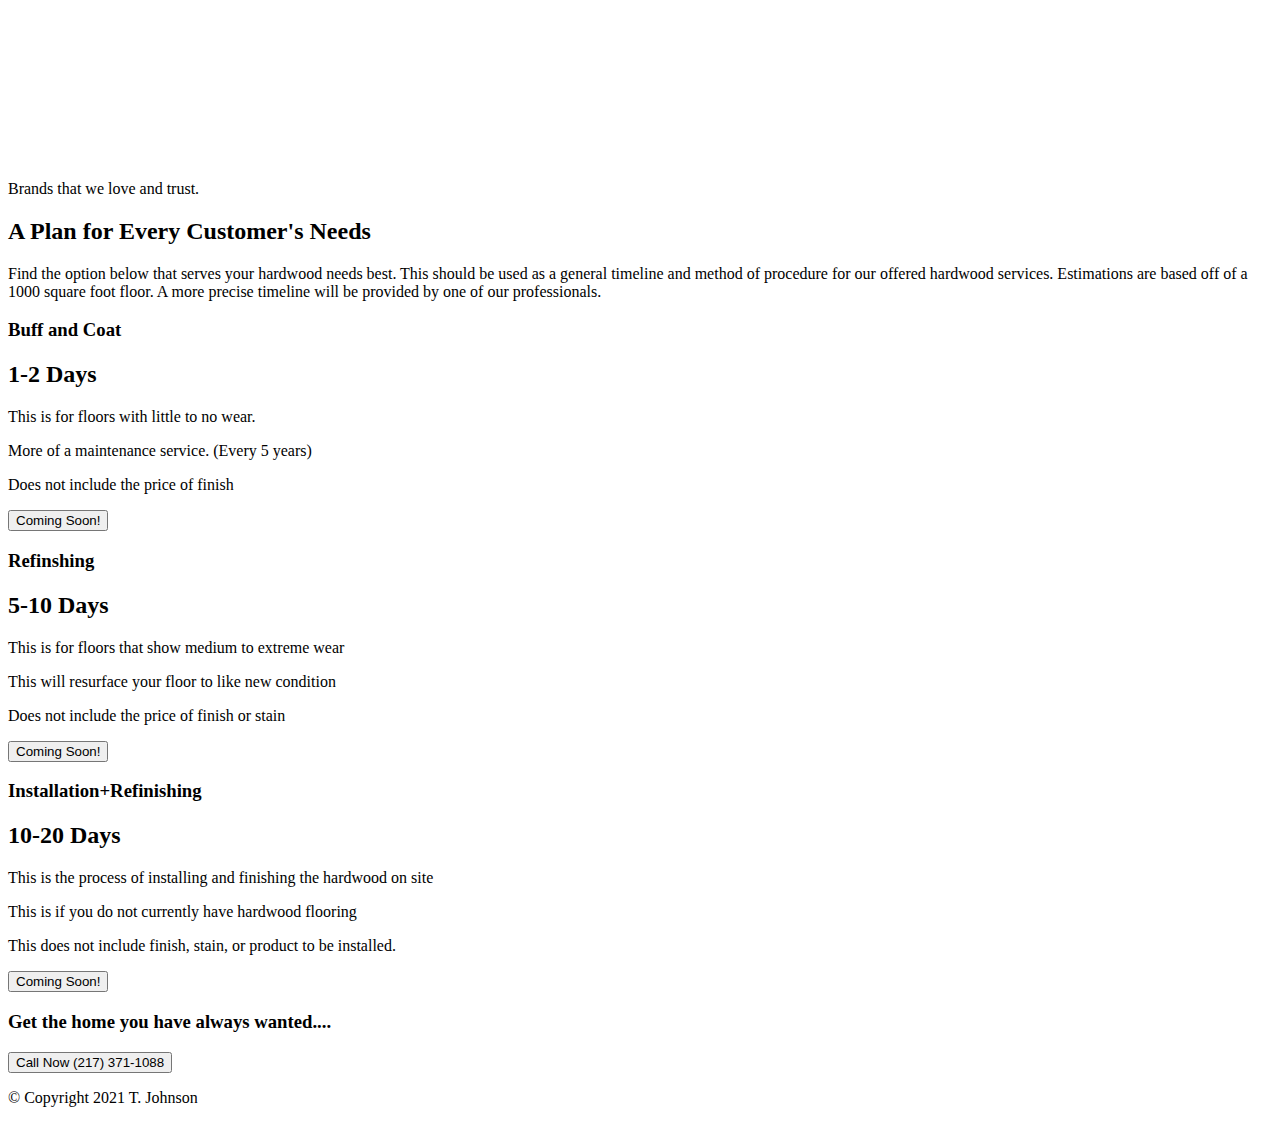
==== commit 2e4449df: "Update hardwoodflooring.html" ====
--- a/hardwoodflooring.html
+++ b/hardwoodflooring.html
@@ -3,21 +3,22 @@
 <html>
 
 <head>
-
-
-<!-- SEO -->
-  <link rel="canonical" href="https://www.valleyhardwood.info"/>
-
-
-
-   <title>Hardwood Flooring Peoria IL - Refinishing, Installation, and Repair</title>
-
-    <meta charset="utf-8">
-    <meta name="description" content="Hardwood Floor Refinishing Peoria IL. Hardwood Floor Installation, Repair, and Refinishing throughout Central IL.">
-    <meta name="keywords" content= "hardwood floor refinishing near me, hardwood floor refinishing, hardwood flooring, hardwood flooring central il, hardwood floor refinishing Springfield IL, Hardwood floor refinishing Peoria IL, Springfield IL, wood floor refinishing, wood floor refinishing near me">
-    <meta name="viewport" content="width=device-width, initial-scale=1, shrink-to-fit=no">
-
-  <!-- Favicon -->
+  <meta charset="utf-8">
+
+  <title>Valley Hardwood Flooring, Peoria Hardwood Flooring - Installation, Refinishing, and Repair</title>
+
+<!-- Global site tag (gtag.js) - Google Analytics -->
+
+<script async src="https://www.googletagmanager.com/gtag/js?id=UA-150919967-2"></script>
+<script>
+  window.dataLayer = window.dataLayer || [];
+  function gtag(){dataLayer.push(arguments);}
+  gtag('js', new Date());
+
+  gtag('config', 'UA-150919967-2');
+</script>
+
+<!-- Favicon -->
 
 <link rel="icon" href="images/favicon.ico">
 
@@ -56,6 +57,10 @@
 
     <div class="container-fluid">
 
+      <!-- Google Tag Manager (noscript) -->
+  <noscript><iframe src="https://www.googletagmanager.com/ns.html?id=GTM-52DLQ9N"
+  height="0" width="0" style="display:none;visibility:hidden"></iframe></noscript>
+  <!-- End Google Tag Manager (noscript) -->
 
       <!-- Nav Bar -->
 
@@ -74,80 +79,181 @@
 
             <li class="nav-item">
             <a class="nav-link" href="hardwoodflooring.html">Gallery</a>
-            </li
+            </li>
             <li class="nav-item">
             <a class="nav-link" href="#cta">Contact</a>
             </li>
             <li class="nav-item">
-              <a class="nav-link" href="index.html#process">Process</a>
+              <a class="nav-link" href="#process" target="/>">Process</a>
               </li>
           </ul>
         </div>
       </nav>
 
-<section id="features">
+      <!-- Title -->
+
+
+      <div class="row">
+
+        <div class="col-lg-6">
+          <h1>Where Quality and Customer Service Collide!!</h1>
+           <a href="tel:+1-217-371-1088"><button type="button" class="btn btn-dark btn-lg download-button"><i class="fas fa-phone"></i>Call Now (217) 371-1088</button></a>
+          <button hidden type="button" class="btn btn-light btn-lg"><i class="fas fa-envelope-square"></i>Text Us</button>
+        </div>
+
+        <div class="col-lg-6">
+          <img class= "title-image" src="images/iphone6-2.png" alt="iphone-mockup">
+        </div>
+
+      </div>
+
+  </section>
+
+
+  <!-- Features -->
+
+  <section id="features">
 
 <div class="row">
 
-  <div class="feature-box col-lg-6">
-    <img class="/>" src="images\hardwood-2.jpeg" width="100%" height="100%" alt="hardwood-2">
+  <div class="feature-box col-lg-4">
+    <i class="icon fas fa-check-circle fa-4x"></i>
+    <h3>Easy Process.</h3>
+    <p>While we know this is a huge step. We will plan out the process step by step with you in order to lessen the impact on homeowners.</p>
+    </div>
+
+  <div class="feature-box col-lg-4">
+    <i class="icon fas fa-dot-circle fa-4x"></i>
+    <h3>Great Results</h3>
+    <p>We hold this company to an extremely high standard. We know that you want a beautiful product of high quality. We take pleasure in being able to deliever that product.</p>
   </div>
 
-  <div class="feature-box col-lg-6">
-    <img class="/>" src="images/hardwood-13.JPG" width="100%" height="100%" alt="hardwood-13">
+  <div class="feature-box col-lg-4">
+    <i class="icon fas fa-heart fa-4x"></i>
+    <h3>Guaranteed to Love it.</h3>
+    <p>Get the floor you have always dreamed of. This is more than something nice to walk on. This is a lifetime investment to the value and quality of your home.</p>
   </div>
-
-<div class="feature-box col-lg-6">
-  <img class="/>" src="images/hardwood-12.JPG" width="100%" height="100%" alt="hardwood-12">
 </div>
-
-  <div class="feature-box col-lg-6">
-    <img class="/>" src="images/hardwood-11.JPG" width="100%" height="100%" alt="hardwood-11">
-  </div>
-
-<div class="feature-box col-lg-6">
-  <img class="/>" src="images/hardwood-1.jpg" width="100%" height="100%" alt="hardwood-1">
-</div>
-
-<div class="feature-box col-lg-6">
-  <img class="/>" src="images/hardwood-10.JPG" width="100%" height="100%" alt="hardwood-10">
-</div>
-<!--  -->
-<div class="feature-box col-lg-6">
-  <img class="/>" src="images\hardwood-15.jpeg" width="100%" height="100%" alt="hardwood-15">
-</div>
-
-<div class="feature-box col-lg-6">
-<img class="/>" src="images\hardwood-14.jpeg" width="100%" height="100%" alt="hardwood-14">
-</div>
-
-<div class="feature-box col-lg-6">
-<img class="/>" src="images\hardwood-17.jpeg" width="100%" height="100%" alt="hardwood-17">
-</div>
-
-<div class="feature-box col-lg-6">
-<img class="/>" src="images\hardwood-18.jpeg" width="100%" height="100%" alt="hardwood-18">
-</div>
-</section>
-
-<!-- Call to Action -->
-<section id="cta">
-
-<h3 class="cta-heading">Get the home you have always wanted....</h3>
-  <a href="tel:+1-217-371-1088"><button type="button" class="btn btn-dark btn-lg download-button"><i class="fas fa-phone"></i>Call Now</button></a>
+  </section>
+
+
+  <!-- Testimonials -->
+
+  <section id="testimonials">
+
+    <div id="carouselExampleControls" class="carousel slide" data-ride="carousel">
+      <div class="carousel-inner">
+        <div class="carousel-item active">
+          <h2>We were in the process of remodeling, and wanted to re-do some of our floors. Larry and his crew were very professional and straightforward.</h2>
+          <img class="testimonial-image" src="images/kee-meg.jpg" alt="kee-meg">
+          <em>Peoria, IL</em>
+        </div>
+        <div class="carousel-item">
+          <h2 class="testimonial-text">Valley Hardwood Flooring did a great job on my floors. I could not imagine them looking any more fabulous. I would highly recommend.</h2>
+          <img class="testimonial-image" src="images/lady-img.jpg" alt="lady-profile">
+          <em>Peoria, IL</em>
+        </div>
+      </div>
+      <a class="carousel-control-prev" href="#carouselExampleControls" role="button" data-slide="prev">
+        <span class="carousel-control-prev-icon" aria-hidden="true"></span>
+        <span class="sr-only">Previous</span>
+      </a>
+      <a class="carousel-control-next" href="#carouselExampleControls" role="button" data-slide="next">
+        <span class="carousel-control-next-icon" aria-hidden="true"></span>
+        <span class="sr-only">Next</span>
+      </a>
+    </div>
+
+  </section>
+
+
+  <!-- Press -->
+
+  <section id="press">
+    <img class="press-logo" src="images/bona-2.png" alt="tnw-logo">
+    <img class="press-logo" src="images/pallman-2.png" alt="tc-logo">
+    <img class="press-logo" src="images/Norton.png" alt="Norton">
+    <p class="brands-we-trust">Brands that we love and trust.</p>
+
+  </section>
+
+
+  <!-- Pricing -->
+
+  <section id="process">
+
+    <h2>A Plan for Every Customer's Needs</h2>
+    <p>Find the option below that serves your hardwood needs best. This should be used as a general timeline and method of procedure for our offered hardwood services. Estimations are based off of a 1000 square foot floor. A more precise timeline will be provided by one of our professionals.</p>
+<div class="row">
+  <div class="pricing-colomn col-lg-4 col-md-6">
+    <div class="card">
+        <div class="card-header">
+              <h3>Buff and Coat</h3>
+    </div>
+        <div class="card-body">
+          <h2>1-2 Days</h2>
+          <p>This is for floors with little to no wear.</p>
+          <p>More of a maintenance service. (Every 5 years)</p>
+          <p>Does not include the price of finish</p>
+          <button type="button" class="btn btn-lg btn-block btn-dark">Coming Soon!</button>
+    </div>
+    </div>
+    </div>
+
+  <div class="pricing-colomn col-lg-4 col-md-6">
+    <div class="card">
+        <div class="card-header">
+          <h3>Refinshing</h3>
+
+    </div>
+        <div class="card-body">
+          <h2>5-10 Days</h2>
+          <p>This is for floors that show medium to extreme wear</p>
+          <p>This will resurface your floor to like new condition</p>
+          <p>Does not include the price of finish or stain</p>
+          <button type="button" class="btn btn-lg btn-block btn-dark">Coming Soon!</button>
+    </div>
+    </div>
+    </div>
+
+  <div class="pricing-colomn col-lg-4">
+    <div class="card">
+        <div class="card-header">
+          <h3>Installation+Refinishing</h3>
+
+    </div>
+        <div class="card-body">
+          <h2>10-20 Days</h2>
+          <p>This is the process of installing and finishing the hardwood on site</p>
+          <p>This is if you do not currently have hardwood flooring</p>
+          <p>This does not include finish, stain, or product to be installed.</p>
+          <button type="button" class="btn btn-lg btn-block btn-dark">Coming Soon!</button>
+    </div>
+    </div>
+    </div>
+    </div>
+
+  </section>
+
+
+  <section id="cta">
+
+  <h3 class="cta-heading">Get the home you have always wanted....</h3>
+    <a href="tel:+1-217-371-1088"><button type="button" class="btn btn-dark btn-lg download-button"><i class="fas fa-phone"></i>Call Now (217) 371-1088</button></a>
           <button hidden type="button" class="btn btn-light btn-lg"><i class="fas fa-envelope-square"></i>Text Us</button>
 
-</section>
-
-
-<!-- Footer -->
-
-<footer id="footer">
-  <a href="https://www.facebook.com/valleyhardwoodflooring"target="_blank" rel="noopener noreferrer"> <i class="fab fa-facebook-f"></i></a>
-
-  <p>© Copyright 2021 T. Johnson</p>
-
-</footer>
+  </section>
+
+
+
+  <!-- Footer -->
+
+  <footer id="footer">
+    <a href="https://www.facebook.com/valleyhardwoodflooring" target="_blank" rel="noopener noreferrer"> <i class="fab fa-facebook-f"></i></a>
+
+    <p>© Copyright 2021 T. Johnson</p>
+
+  </footer>
 
 </body>
 
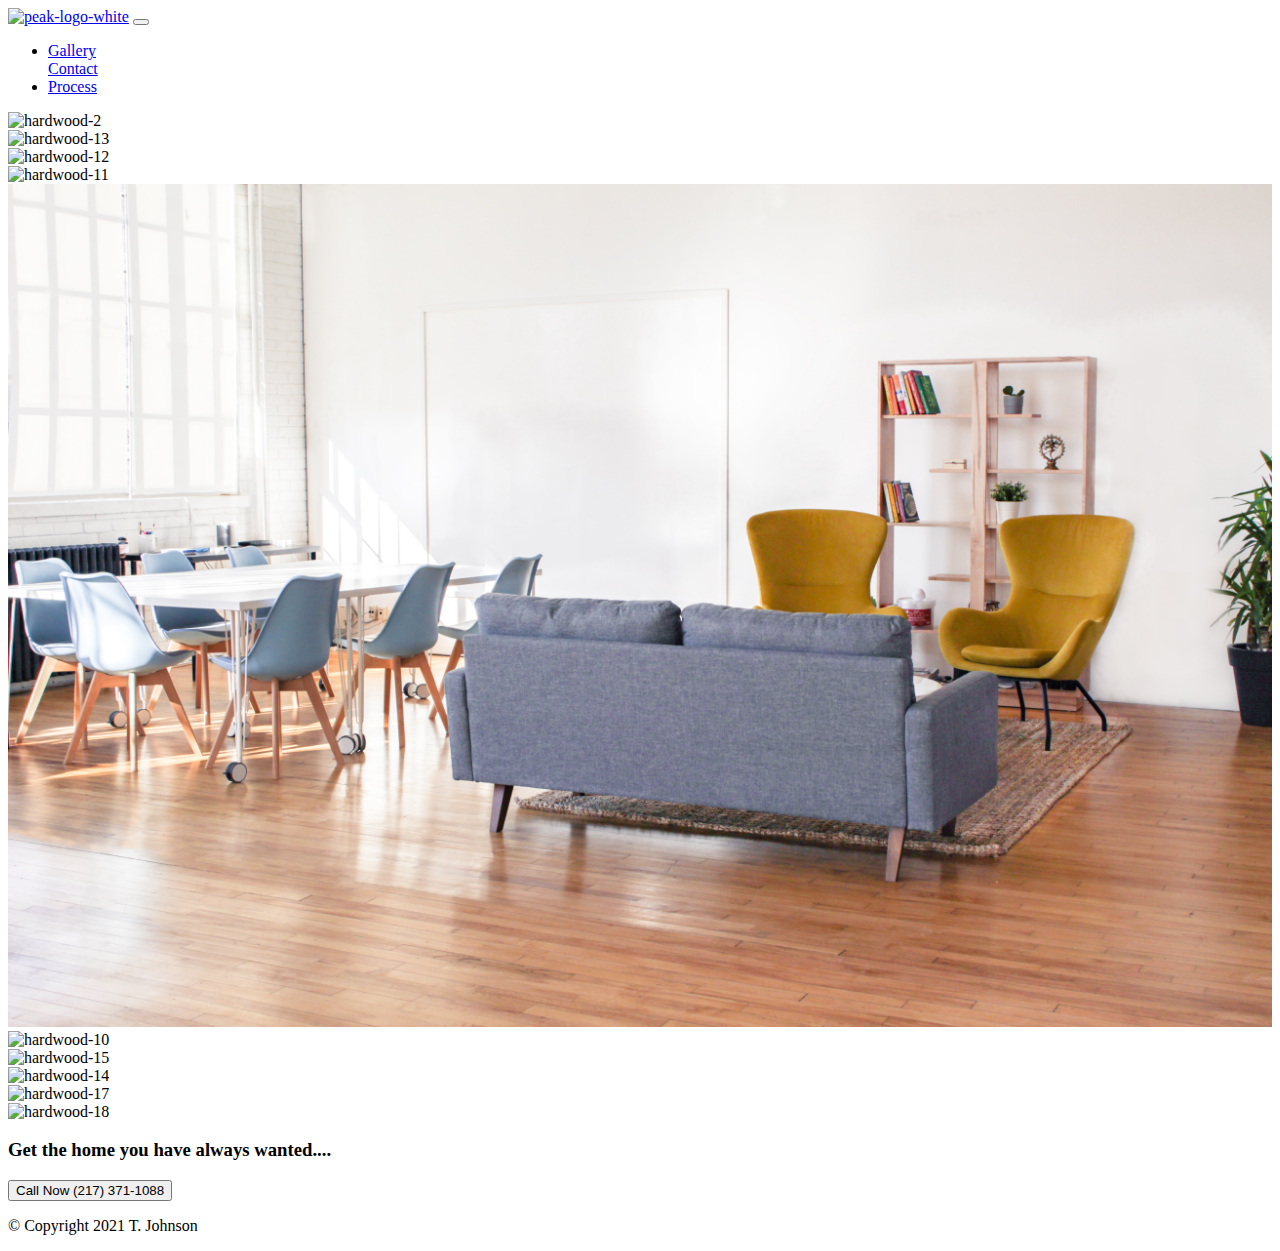
==== commit 68c95764: "Update hardwoodflooring.html" ====
--- a/hardwoodflooring.html
+++ b/hardwoodflooring.html
@@ -3,22 +3,21 @@
 <html>
 
 <head>
-  <meta charset="utf-8">
 
-  <title>Valley Hardwood Flooring, Peoria Hardwood Flooring - Installation, Refinishing, and Repair</title>
 
-<!-- Global site tag (gtag.js) - Google Analytics -->
+<!-- SEO -->
+  <link rel="canonical" href="https://www.valleyhardwood.info"/>
 
-<script async src="https://www.googletagmanager.com/gtag/js?id=UA-150919967-2"></script>
-<script>
-  window.dataLayer = window.dataLayer || [];
-  function gtag(){dataLayer.push(arguments);}
-  gtag('js', new Date());
 
-  gtag('config', 'UA-150919967-2');
-</script>
 
-<!-- Favicon -->
+   <title>Hardwood Flooring Peoria IL - Refinishing, Installation, and Repair</title>
+
+    <meta charset="utf-8">
+    <meta name="description" content="Hardwood Floor Refinishing Peoria IL. Hardwood Floor Installation, Repair, and Refinishing throughout Central IL.">
+    <meta name="keywords" content= "hardwood floor refinishing near me, hardwood floor refinishing, hardwood flooring, hardwood flooring central il, hardwood floor refinishing Springfield IL, Hardwood floor refinishing Peoria IL, Springfield IL, wood floor refinishing, wood floor refinishing near me">
+    <meta name="viewport" content="width=device-width, initial-scale=1, shrink-to-fit=no">
+
+  <!-- Favicon -->
 
 <link rel="icon" href="images/favicon.ico">
 
@@ -57,10 +56,6 @@
 
     <div class="container-fluid">
 
-      <!-- Google Tag Manager (noscript) -->
-  <noscript><iframe src="https://www.googletagmanager.com/ns.html?id=GTM-52DLQ9N"
-  height="0" width="0" style="display:none;visibility:hidden"></iframe></noscript>
-  <!-- End Google Tag Manager (noscript) -->
 
       <!-- Nav Bar -->
 
@@ -79,181 +74,80 @@
 
             <li class="nav-item">
             <a class="nav-link" href="hardwoodflooring.html">Gallery</a>
-            </li>
+            </li
             <li class="nav-item">
             <a class="nav-link" href="#cta">Contact</a>
             </li>
             <li class="nav-item">
-              <a class="nav-link" href="#process" target="/>">Process</a>
+              <a class="nav-link" href="index.html#process">Process</a>
               </li>
           </ul>
         </div>
       </nav>
 
-      <!-- Title -->
-
-
-      <div class="row">
-
-        <div class="col-lg-6">
-          <h1>Where Quality and Customer Service Collide!!</h1>
-           <a href="tel:+1-217-371-1088"><button type="button" class="btn btn-dark btn-lg download-button"><i class="fas fa-phone"></i>Call Now (217) 371-1088</button></a>
-          <button hidden type="button" class="btn btn-light btn-lg"><i class="fas fa-envelope-square"></i>Text Us</button>
-        </div>
-
-        <div class="col-lg-6">
-          <img class= "title-image" src="images/iphone6-2.png" alt="iphone-mockup">
-        </div>
-
-      </div>
-
-  </section>
-
-
-  <!-- Features -->
-
-  <section id="features">
+<section id="features">
 
 <div class="row">
 
-  <div class="feature-box col-lg-4">
-    <i class="icon fas fa-check-circle fa-4x"></i>
-    <h3>Easy Process.</h3>
-    <p>While we know this is a huge step. We will plan out the process step by step with you in order to lessen the impact on homeowners.</p>
-    </div>
-
-  <div class="feature-box col-lg-4">
-    <i class="icon fas fa-dot-circle fa-4x"></i>
-    <h3>Great Results</h3>
-    <p>We hold this company to an extremely high standard. We know that you want a beautiful product of high quality. We take pleasure in being able to deliever that product.</p>
+  <div class="feature-box col-lg-6">
+    <img class="/>" src="images\hardwood-2.jpeg" width="100%" height="100%" alt="hardwood-2">
   </div>
 
-  <div class="feature-box col-lg-4">
-    <i class="icon fas fa-heart fa-4x"></i>
-    <h3>Guaranteed to Love it.</h3>
-    <p>Get the floor you have always dreamed of. This is more than something nice to walk on. This is a lifetime investment to the value and quality of your home.</p>
+  <div class="feature-box col-lg-6">
+    <img class="/>" src="images/hardwood-13.JPG" width="100%" height="100%" alt="hardwood-13">
   </div>
+
+<div class="feature-box col-lg-6">
+  <img class="/>" src="images/hardwood-12.JPG" width="100%" height="100%" alt="hardwood-12">
 </div>
-  </section>
+
+  <div class="feature-box col-lg-6">
+    <img class="/>" src="images/hardwood-11.JPG" width="100%" height="100%" alt="hardwood-11">
+  </div>
+
+<div class="feature-box col-lg-6">
+  <img class="/>" src="images/hardwood-1.jpg" width="100%" height="100%" alt="hardwood-1">
+</div>
+
+<div class="feature-box col-lg-6">
+  <img class="/>" src="images/hardwood-10.JPG" width="100%" height="100%" alt="hardwood-10">
+</div>
+<!--  -->
+<div class="feature-box col-lg-6">
+  <img class="/>" src="images\hardwood-15.jpeg" width="100%" height="100%" alt="hardwood-15">
+</div>
+
+<div class="feature-box col-lg-6">
+<img class="/>" src="images\hardwood-14.jpeg" width="100%" height="100%" alt="hardwood-14">
+</div>
+
+<div class="feature-box col-lg-6">
+<img class="/>" src="images\hardwood-17.jpeg" width="100%" height="100%" alt="hardwood-17">
+</div>
+
+<div class="feature-box col-lg-6">
+<img class="/>" src="images\hardwood-18.jpeg" width="100%" height="100%" alt="hardwood-18">
+</div>
+</section>
+
+<!-- Call to Action -->
+<section id="cta">
+
+<h3 class="cta-heading">Get the home you have always wanted....</h3>
+  <a href="tel:+1-217-371-1088"><button type="button" class="btn btn-dark btn-lg download-button"><i class="fas fa-phone"></i>Call Now (217) 371-1088</button></a>
+          <button hidden type="button" class="btn btn-light btn-lg"><i class="fas fa-envelope-square"></i>Text Us</button>
+
+</section>
 
 
-  <!-- Testimonials -->
+<!-- Footer -->
 
-  <section id="testimonials">
+<footer id="footer">
+  <a href="https://www.facebook.com/valleyhardwoodflooring" target="_blank" rel="noopener noreferrer> <i class="fab fa-facebook-f"></i></a>
 
-    <div id="carouselExampleControls" class="carousel slide" data-ride="carousel">
-      <div class="carousel-inner">
-        <div class="carousel-item active">
-          <h2>We were in the process of remodeling, and wanted to re-do some of our floors. Larry and his crew were very professional and straightforward.</h2>
-          <img class="testimonial-image" src="images/kee-meg.jpg" alt="kee-meg">
-          <em>Peoria, IL</em>
-        </div>
-        <div class="carousel-item">
-          <h2 class="testimonial-text">Valley Hardwood Flooring did a great job on my floors. I could not imagine them looking any more fabulous. I would highly recommend.</h2>
-          <img class="testimonial-image" src="images/lady-img.jpg" alt="lady-profile">
-          <em>Peoria, IL</em>
-        </div>
-      </div>
-      <a class="carousel-control-prev" href="#carouselExampleControls" role="button" data-slide="prev">
-        <span class="carousel-control-prev-icon" aria-hidden="true"></span>
-        <span class="sr-only">Previous</span>
-      </a>
-      <a class="carousel-control-next" href="#carouselExampleControls" role="button" data-slide="next">
-        <span class="carousel-control-next-icon" aria-hidden="true"></span>
-        <span class="sr-only">Next</span>
-      </a>
-    </div>
+  <p>© Copyright 2021 T. Johnson</p>
 
-  </section>
-
-
-  <!-- Press -->
-
-  <section id="press">
-    <img class="press-logo" src="images/bona-2.png" alt="tnw-logo">
-    <img class="press-logo" src="images/pallman-2.png" alt="tc-logo">
-    <img class="press-logo" src="images/Norton.png" alt="Norton">
-    <p class="brands-we-trust">Brands that we love and trust.</p>
-
-  </section>
-
-
-  <!-- Pricing -->
-
-  <section id="process">
-
-    <h2>A Plan for Every Customer's Needs</h2>
-    <p>Find the option below that serves your hardwood needs best. This should be used as a general timeline and method of procedure for our offered hardwood services. Estimations are based off of a 1000 square foot floor. A more precise timeline will be provided by one of our professionals.</p>
-<div class="row">
-  <div class="pricing-colomn col-lg-4 col-md-6">
-    <div class="card">
-        <div class="card-header">
-              <h3>Buff and Coat</h3>
-    </div>
-        <div class="card-body">
-          <h2>1-2 Days</h2>
-          <p>This is for floors with little to no wear.</p>
-          <p>More of a maintenance service. (Every 5 years)</p>
-          <p>Does not include the price of finish</p>
-          <button type="button" class="btn btn-lg btn-block btn-dark">Coming Soon!</button>
-    </div>
-    </div>
-    </div>
-
-  <div class="pricing-colomn col-lg-4 col-md-6">
-    <div class="card">
-        <div class="card-header">
-          <h3>Refinshing</h3>
-
-    </div>
-        <div class="card-body">
-          <h2>5-10 Days</h2>
-          <p>This is for floors that show medium to extreme wear</p>
-          <p>This will resurface your floor to like new condition</p>
-          <p>Does not include the price of finish or stain</p>
-          <button type="button" class="btn btn-lg btn-block btn-dark">Coming Soon!</button>
-    </div>
-    </div>
-    </div>
-
-  <div class="pricing-colomn col-lg-4">
-    <div class="card">
-        <div class="card-header">
-          <h3>Installation+Refinishing</h3>
-
-    </div>
-        <div class="card-body">
-          <h2>10-20 Days</h2>
-          <p>This is the process of installing and finishing the hardwood on site</p>
-          <p>This is if you do not currently have hardwood flooring</p>
-          <p>This does not include finish, stain, or product to be installed.</p>
-          <button type="button" class="btn btn-lg btn-block btn-dark">Coming Soon!</button>
-    </div>
-    </div>
-    </div>
-    </div>
-
-  </section>
-
-
-  <section id="cta">
-
-  <h3 class="cta-heading">Get the home you have always wanted....</h3>
-    <a href="tel:+1-217-371-1088"><button type="button" class="btn btn-dark btn-lg download-button"><i class="fas fa-phone"></i>Call Now (217) 371-1088</button></a>
-          <button hidden type="button" class="btn btn-light btn-lg"><i class="fas fa-envelope-square"></i>Text Us</button>
-
-  </section>
-
-
-
-  <!-- Footer -->
-
-  <footer id="footer">
-    <a href="https://www.facebook.com/valleyhardwoodflooring" target="_blank" rel="noopener noreferrer"> <i class="fab fa-facebook-f"></i></a>
-
-    <p>© Copyright 2021 T. Johnson</p>
-
-  </footer>
+</footer>
 
 </body>
 
